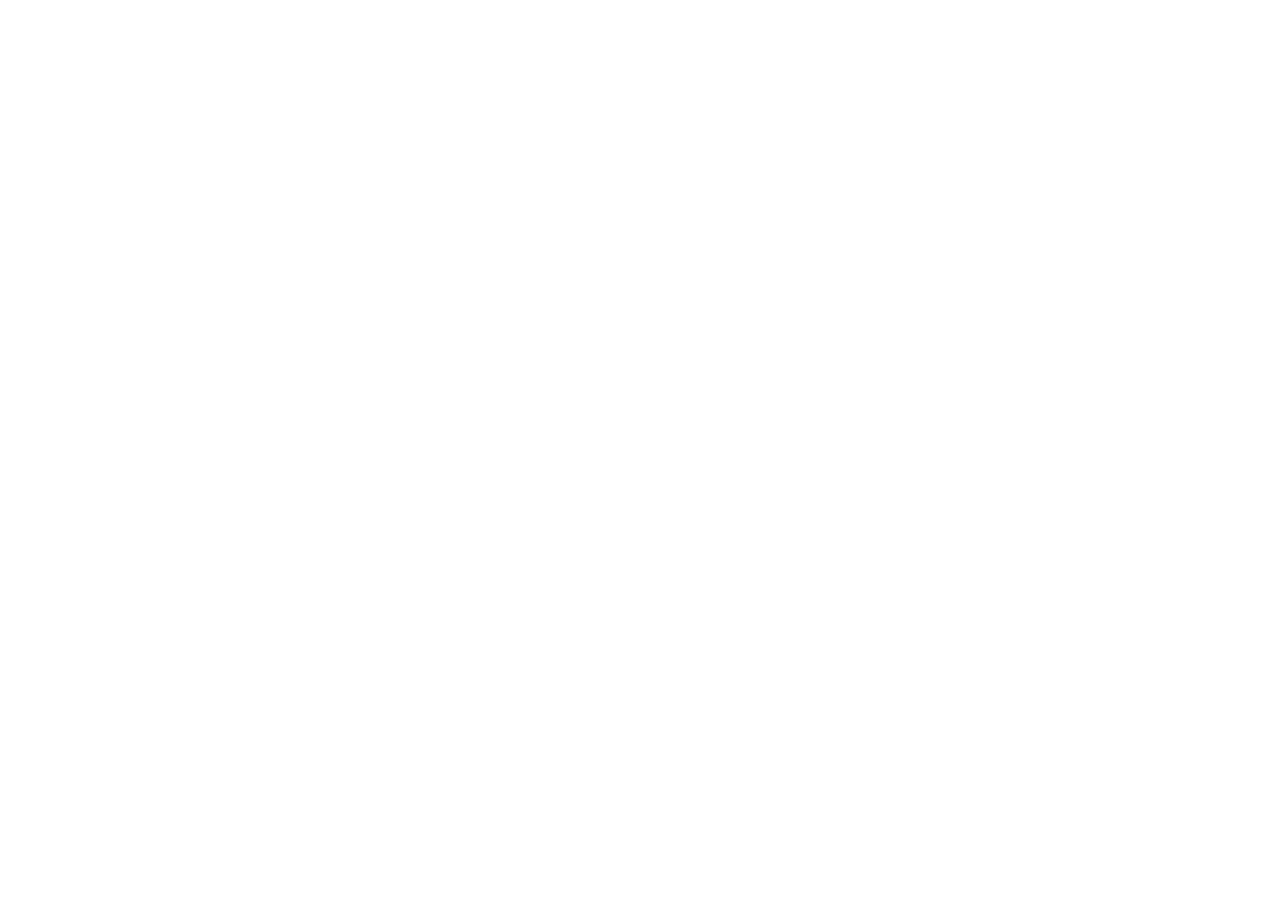
==== Calculadora.html @ f968430a "pagina para la calculadora" ====
<!DOCTYPE html>
<html lang="en">
<head>
    <meta charset="UTF-8">
    <meta name="viewport" content="width=device-width, initial-scale=1.0">
    <title>Calculadora</title>
</head>
<body>
    <script>
        
    </script>
</body>
</html>
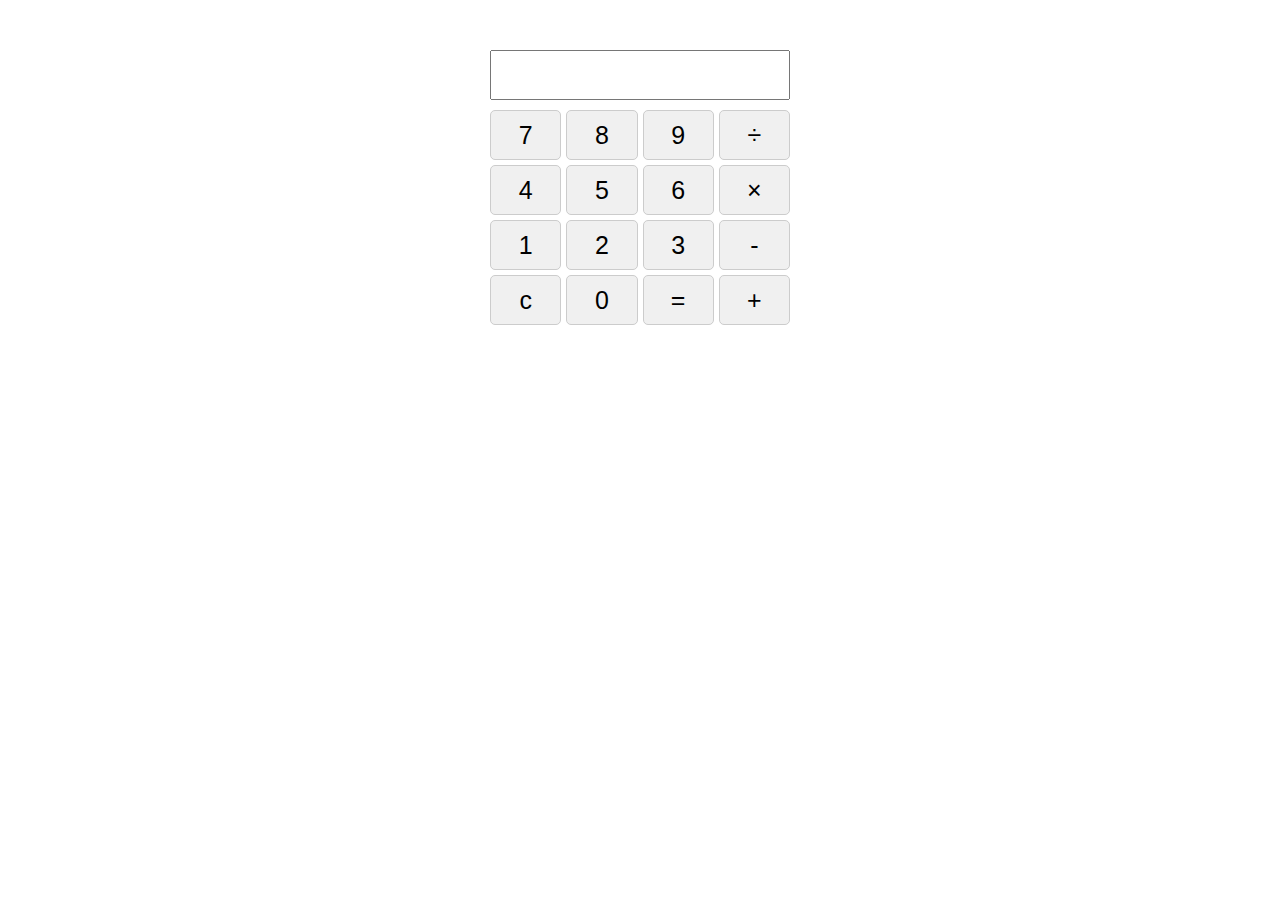
==== commit acffd72c: "html y css calculadora" ====
--- a/Calculadora.html
+++ b/Calculadora.html
@@ -1,13 +1,39 @@
 <!DOCTYPE html>
 <html lang="en">
+
 <head>
     <meta charset="UTF-8">
     <meta name="viewport" content="width=device-width, initial-scale=1.0">
     <title>Calculadora</title>
+    <link rel="stylesheet" href="CSS/estiloCalculadora.css">
+    <script src="JS/Calculadora.js"></script>
 </head>
+
 <body>
-    <script>
-        
-    </script>
+    <div id = "calculadora">
+        <input type="text" name="expresion" id="expresion">
+        <div id=panel_botones>
+            <button>7</button>
+            <button>8</button>
+            <button>9</button>
+            <button>÷</button>
+
+            <button>4</button>
+            <button>5</button>
+            <button>6</button>
+            <button>×</button>
+
+            <button>1</button>
+            <button>2</button>
+            <button>3</button>
+            <button>-</button>
+
+            <button>c</button>
+            <button>0</button>
+            <button>=</button>
+            <button>+</button>
+        </div>
+    </div>
 </body>
+
 </html>--- a/CSS/estiloCalculadora.css
+++ b/CSS/estiloCalculadora.css
@@ -0,0 +1,37 @@
+#calculadora {
+    width: 300px;
+    margin: 50px auto;
+    display: grid;
+    grid-template-rows: auto 1fr ;
+    gap: 10px;
+  }
+  
+  input {
+    grid-row: 1;
+    width: 100%;
+    height: 50px;
+    text-align: right;
+    font-size: 20px;
+    padding: 10px;
+    box-sizing: border-box;
+  }
+  
+  #panel_botones {
+    display: grid;
+    grid-template-columns: 1fr 1fr 1fr 1fr; /* 4 columnas iguales */
+    gap: 5px;
+  }
+  
+  button {
+    width: 100%;
+    height: 50px;
+    font-size: 25px;
+    border: 1px solid #ccc;
+    border-radius: 5px;
+    background-color: #f0f0f0;
+    cursor: pointer;
+  }
+  
+  button:hover {
+    background-color: #e0e0e0;
+  }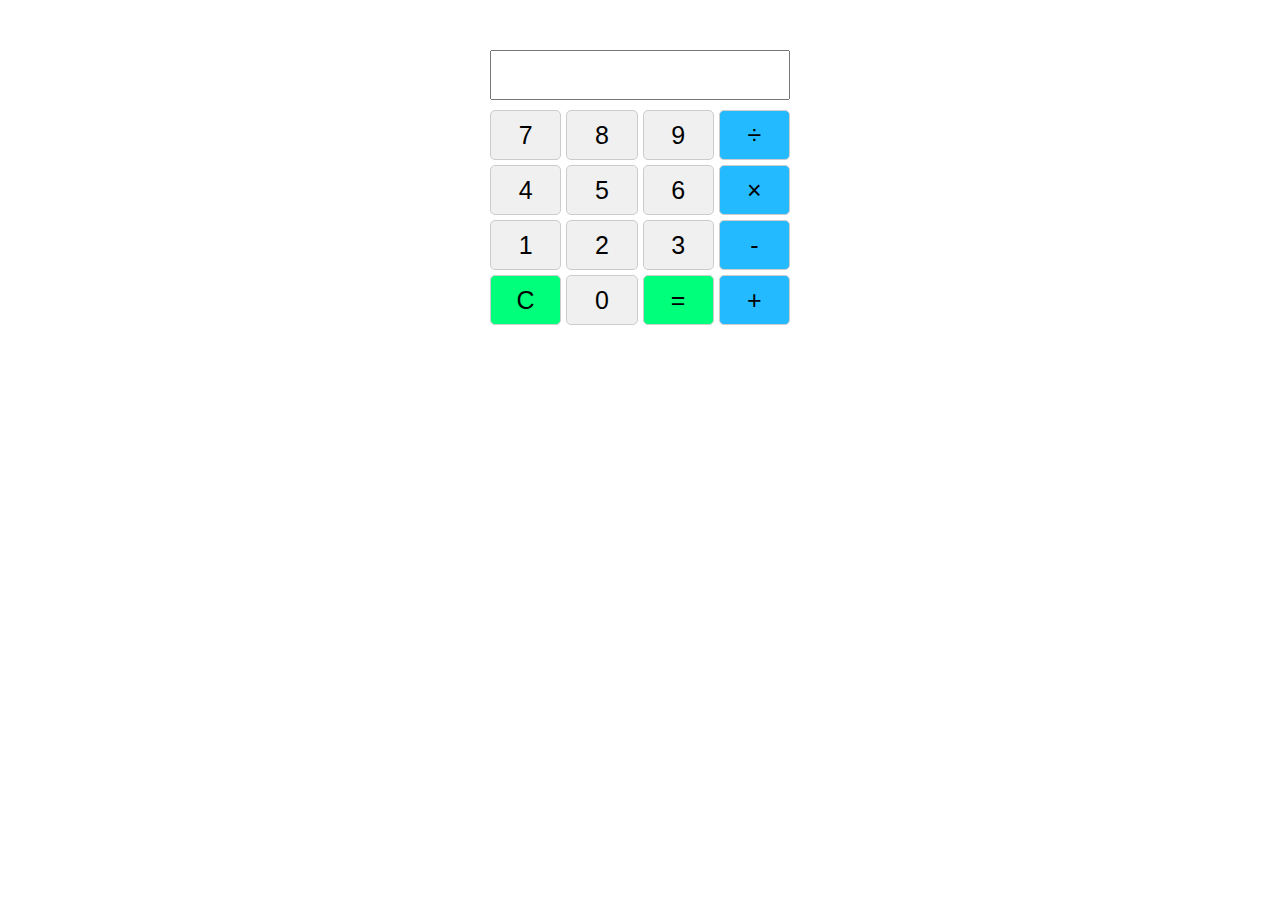
==== commit 6a423f15: "calculadora funcional y estilizada" ====
--- a/Calculadora.html
+++ b/Calculadora.html
@@ -13,25 +13,25 @@
     <div id = "calculadora">
         <input type="text" name="expresion" id="expresion">
         <div id=panel_botones>
-            <button>7</button>
-            <button>8</button>
-            <button>9</button>
-            <button>÷</button>
+            <button onclick="agregarCaracter('7')" >7</button>
+            <button onclick="agregarCaracter('8')" >8</button>
+            <button onclick="agregarCaracter('9')" >9</button>
+            <button onclick="agregarCaracter('/')" class="btn_operador" >÷</button>
 
-            <button>4</button>
-            <button>5</button>
-            <button>6</button>
-            <button>×</button>
+            <button onclick="agregarCaracter('4')" >4</button>
+            <button onclick="agregarCaracter('5')" >5</button>
+            <button onclick="agregarCaracter('6')" >6</button>
+            <button onclick="agregarCaracter('*')" class="btn_operador" >×</button>
 
-            <button>1</button>
-            <button>2</button>
-            <button>3</button>
-            <button>-</button>
+            <button onclick="agregarCaracter('1')" >1</button>
+            <button onclick="agregarCaracter('2')" >2</button>
+            <button onclick="agregarCaracter('3')" >3</button>
+            <button onclick="agregarCaracter('-')" class="btn_operador" >-</button>
 
-            <button>c</button>
-            <button>0</button>
-            <button>=</button>
-            <button>+</button>
+            <button onclick="limpiar()" class="btn_especial">C</button>
+            <button onclick="agregarCaracter('0')" >0</button>
+            <button onclick="hacerOperacion()" class="btn_especial" >=</button>
+            <button onclick="agregarCaracter('+')" class="btn_operador" >+</button>
         </div>
     </div>
 </body>
--- a/CSS/estiloCalculadora.css
+++ b/CSS/estiloCalculadora.css
@@ -4,9 +4,9 @@
     display: grid;
     grid-template-rows: auto 1fr ;
     gap: 10px;
-  }
+}
   
-  input {
+input {
     grid-row: 1;
     width: 100%;
     height: 50px;
@@ -14,15 +14,15 @@
     font-size: 20px;
     padding: 10px;
     box-sizing: border-box;
-  }
+}
   
-  #panel_botones {
+#panel_botones {
     display: grid;
     grid-template-columns: 1fr 1fr 1fr 1fr; /* 4 columnas iguales */
     gap: 5px;
-  }
+}
   
-  button {
+button {
     width: 100%;
     height: 50px;
     font-size: 25px;
@@ -30,8 +30,26 @@
     border-radius: 5px;
     background-color: #f0f0f0;
     cursor: pointer;
-  }
+}
   
-  button:hover {
+button:hover {
     background-color: #e0e0e0;
-  }+}
+
+.btn_operador {
+    background-color: rgb(36, 186, 255);
+}
+
+.btn_operador:hover {
+    background-color: rgb(31, 158, 216);
+}
+
+.btn_especial {
+    background-color: rgb(0, 255, 123);
+}
+
+.btn_especial:hover {
+    background-color: rgb(12, 226, 115);
+}
+
+
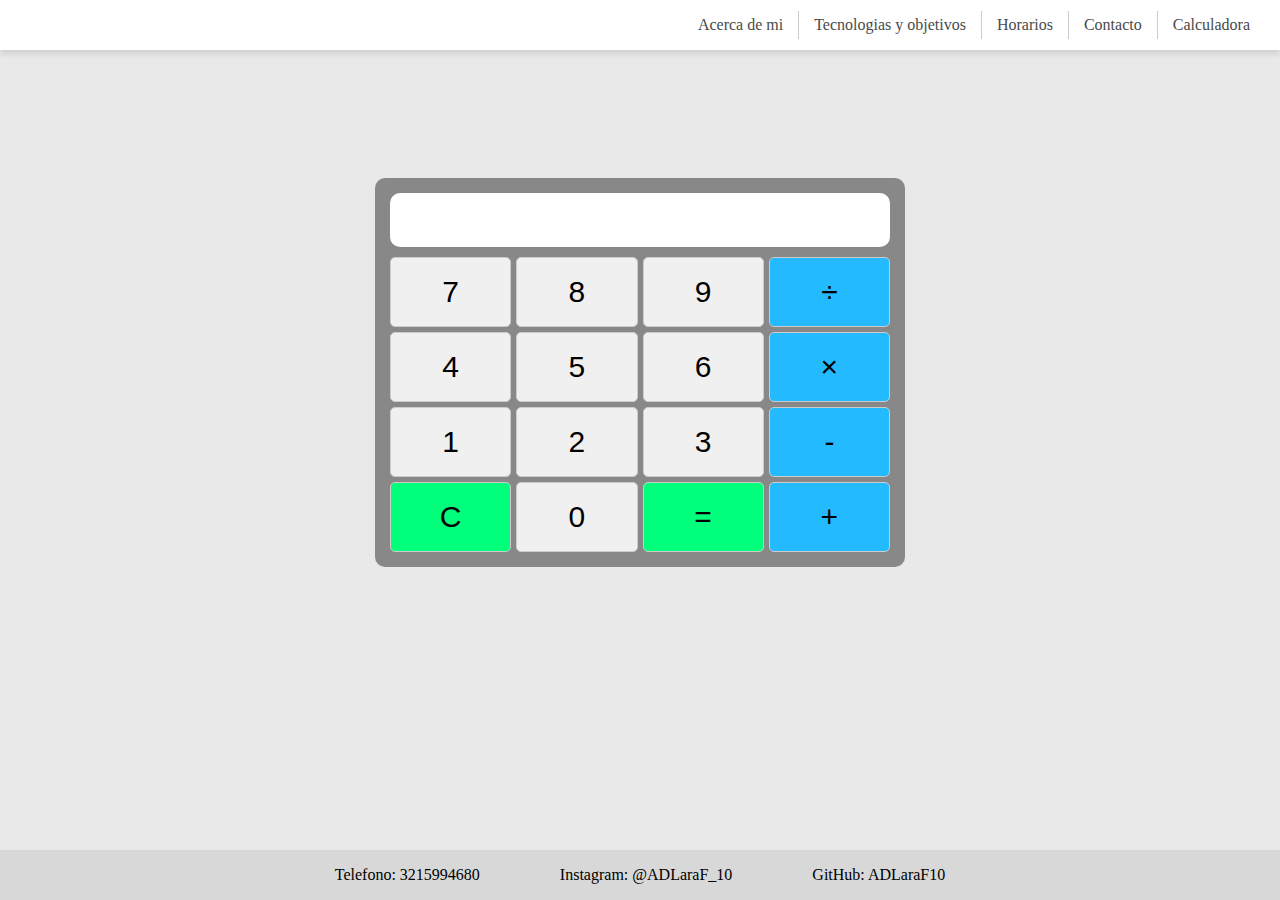
==== commit 9aa1cc32: "reestructuracion, detalles y enlaces nuevos" ====
--- a/Calculadora.html
+++ b/Calculadora.html
@@ -1,39 +1,51 @@
 <!DOCTYPE html>
 <html lang="en">
+  <head>
+    <meta charset="UTF-8" />
+    <meta name="viewport" content="width=device-width, initial-scale=1.0" />
+    <title>Calculadora</title>
+    <link rel="stylesheet" href="CSS/estiloCalculadora.css" />
+    <script src="JS/Calculadora.js"></script>
+  </head>
 
-<head>
-    <meta charset="UTF-8">
-    <meta name="viewport" content="width=device-width, initial-scale=1.0">
-    <title>Calculadora</title>
-    <link rel="stylesheet" href="CSS/estiloCalculadora.css">
-    <script src="JS/Calculadora.js"></script>
-</head>
+  <body>
+    <div class="principal">
+      <nav>
+        <a href="index.html">Acerca de mi</a>
+        <a href="#Listas">Tecnologias y objetivos</a>
+        <a href="#contenedor_tabla">Horarios</a>
+        <a href="#seccion_form">Contacto</a>
+        <a href="Calculadora.html">Calculadora</a>
+      </nav>
+      <div id="calculadora">
+        <input type="text" name="expresion" id="expresion" />
+        <div id="panel_botones">
+          <button onclick="agregarCaracter('7')">7</button>
+          <button onclick="agregarCaracter('8')">8</button>
+          <button onclick="agregarCaracter('9')">9</button>
+          <button onclick="agregarCaracter('/')" class="btn_operador">÷</button>
 
-<body>
-    <div id = "calculadora">
-        <input type="text" name="expresion" id="expresion">
-        <div id=panel_botones>
-            <button onclick="agregarCaracter('7')" >7</button>
-            <button onclick="agregarCaracter('8')" >8</button>
-            <button onclick="agregarCaracter('9')" >9</button>
-            <button onclick="agregarCaracter('/')" class="btn_operador" >÷</button>
+          <button onclick="agregarCaracter('4')">4</button>
+          <button onclick="agregarCaracter('5')">5</button>
+          <button onclick="agregarCaracter('6')">6</button>
+          <button onclick="agregarCaracter('*')" class="btn_operador">×</button>
 
-            <button onclick="agregarCaracter('4')" >4</button>
-            <button onclick="agregarCaracter('5')" >5</button>
-            <button onclick="agregarCaracter('6')" >6</button>
-            <button onclick="agregarCaracter('*')" class="btn_operador" >×</button>
+          <button onclick="agregarCaracter('1')">1</button>
+          <button onclick="agregarCaracter('2')">2</button>
+          <button onclick="agregarCaracter('3')">3</button>
+          <button onclick="agregarCaracter('-')" class="btn_operador">-</button>
 
-            <button onclick="agregarCaracter('1')" >1</button>
-            <button onclick="agregarCaracter('2')" >2</button>
-            <button onclick="agregarCaracter('3')" >3</button>
-            <button onclick="agregarCaracter('-')" class="btn_operador" >-</button>
-
-            <button onclick="limpiar()" class="btn_especial">C</button>
-            <button onclick="agregarCaracter('0')" >0</button>
-            <button onclick="hacerOperacion()" class="btn_especial" >=</button>
-            <button onclick="agregarCaracter('+')" class="btn_operador" >+</button>
+          <button onclick="limpiar()" class="btn_especial">C</button>
+          <button onclick="agregarCaracter('0')">0</button>
+          <button onclick="hacerOperacion()" class="btn_especial">=</button>
+          <button onclick="agregarCaracter('+')" class="btn_operador">+</button>
         </div>
+      </div>
     </div>
-</body>
-
-</html>+    <footer>
+      <p>Telefono: 3215994680</p>
+      <p>Instagram: @ADLaraF_10</p>
+      <p>GitHub: ADLaraF10</p>
+    </footer>
+  </body>
+</html>
--- a/CSS/estiloCalculadora.css
+++ b/CSS/estiloCalculadora.css
@@ -1,19 +1,58 @@
+body {
+    background-color: #e9e9e9;
+    margin: 0;
+    padding: 0;
+    height: 100%;
+    display: flex;
+    flex-direction: column;
+}
+
+nav {
+    background-color: white;
+    display: flex;
+    height: 50px;
+    align-items: center;
+    justify-content: flex-end;
+    box-shadow: 0px 4px 6px rgba(0, 0, 0, 0.1);
+    padding: 0 15px 0 15px;
+}
+
+nav a {
+    padding: 5px 15px 5px 15px;
+    text-decoration: none;
+    color: #4a4a4a;
+    border-left: 1px solid #ccc;
+}
+
+nav a:first-child {
+    border-left: none;
+}
+
+nav a:hover {
+    color: #2596be;
+}
+
 #calculadora {
-    width: 300px;
-    margin: 50px auto;
+    width: 500px;
+    margin: 10% auto;
+    padding: 15px;
     display: grid;
     grid-template-rows: auto 1fr ;
     gap: 10px;
+    background-color: rgb(136, 136, 136);
+    border-radius: 10px;
 }
   
 input {
     grid-row: 1;
     width: 100%;
-    height: 50px;
+    height: 10%px;
     text-align: right;
-    font-size: 20px;
+    font-size: 30px;
     padding: 10px;
     box-sizing: border-box;
+    border: none;
+    border-radius: 10px;
 }
   
 #panel_botones {
@@ -24,8 +63,8 @@
   
 button {
     width: 100%;
-    height: 50px;
-    font-size: 25px;
+    height: 70px;
+    font-size: 30px;
     border: 1px solid #ccc;
     border-radius: 5px;
     background-color: #f0f0f0;
@@ -52,4 +91,17 @@
     background-color: rgb(12, 226, 115);
 }
 
+footer {
+    width: 100%;
+    display: flex;
+    justify-content: center;
+    margin: 0%;
+    background-color: rgb(216, 216, 216);
+    position: absolute;
+    bottom: 0;
+}
 
+footer p{
+    margin-inline: 40px;
+}
+
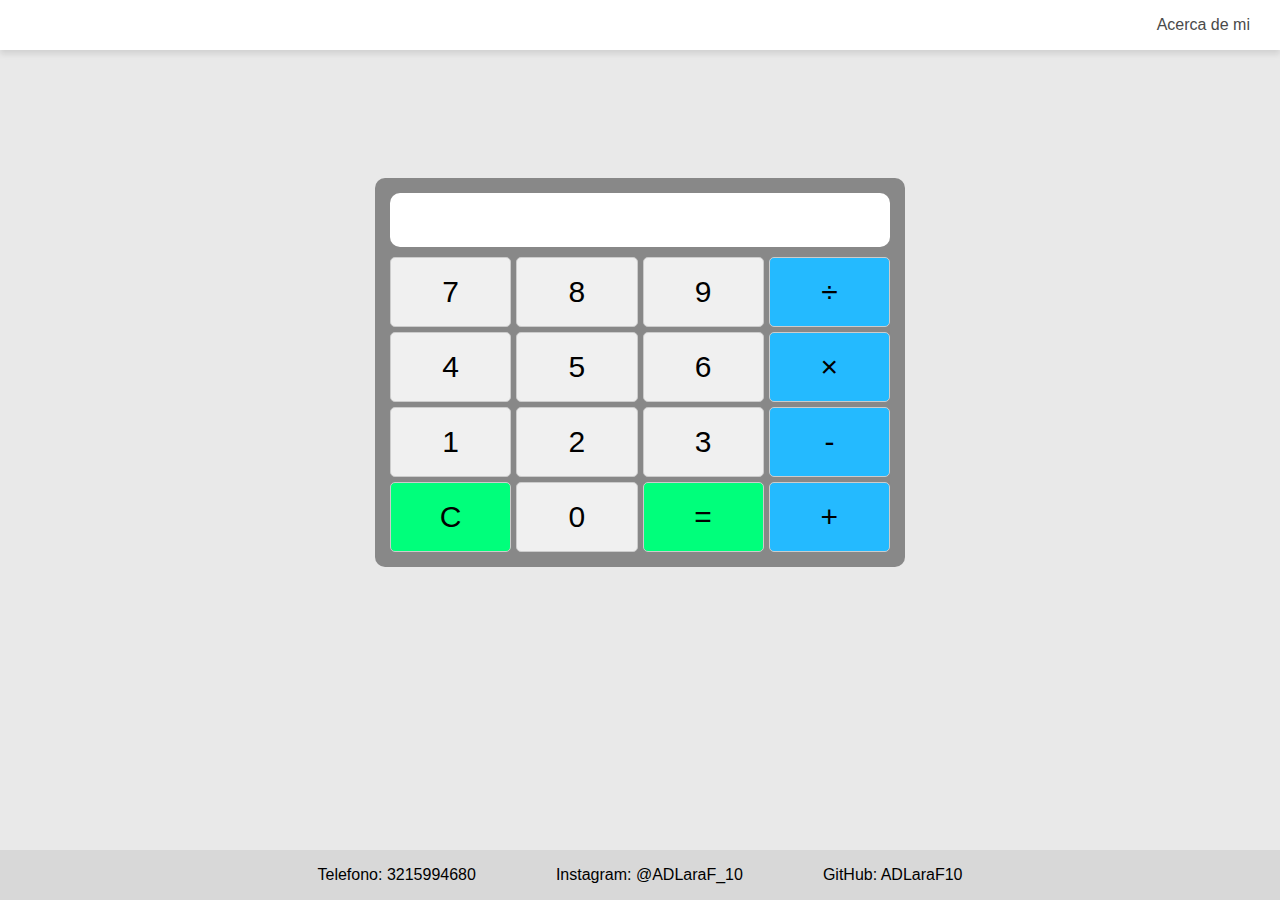
==== commit 15abad9d: "correccion de errores" ====
--- a/Calculadora.html
+++ b/Calculadora.html
@@ -12,10 +12,6 @@
     <div class="principal">
       <nav>
         <a href="index.html">Acerca de mi</a>
-        <a href="#Listas">Tecnologias y objetivos</a>
-        <a href="#contenedor_tabla">Horarios</a>
-        <a href="#seccion_form">Contacto</a>
-        <a href="Calculadora.html">Calculadora</a>
       </nav>
       <div id="calculadora">
         <input type="text" name="expresion" id="expresion" />
--- a/CSS/estiloCalculadora.css
+++ b/CSS/estiloCalculadora.css
@@ -5,6 +5,7 @@
     height: 100%;
     display: flex;
     flex-direction: column;
+    font-family: 'Lucida Sans', 'Lucida Sans Regular', 'Lucida Grande', 'Lucida Sans Unicode', Geneva, Verdana, sans-serif;
 }
 
 nav {
